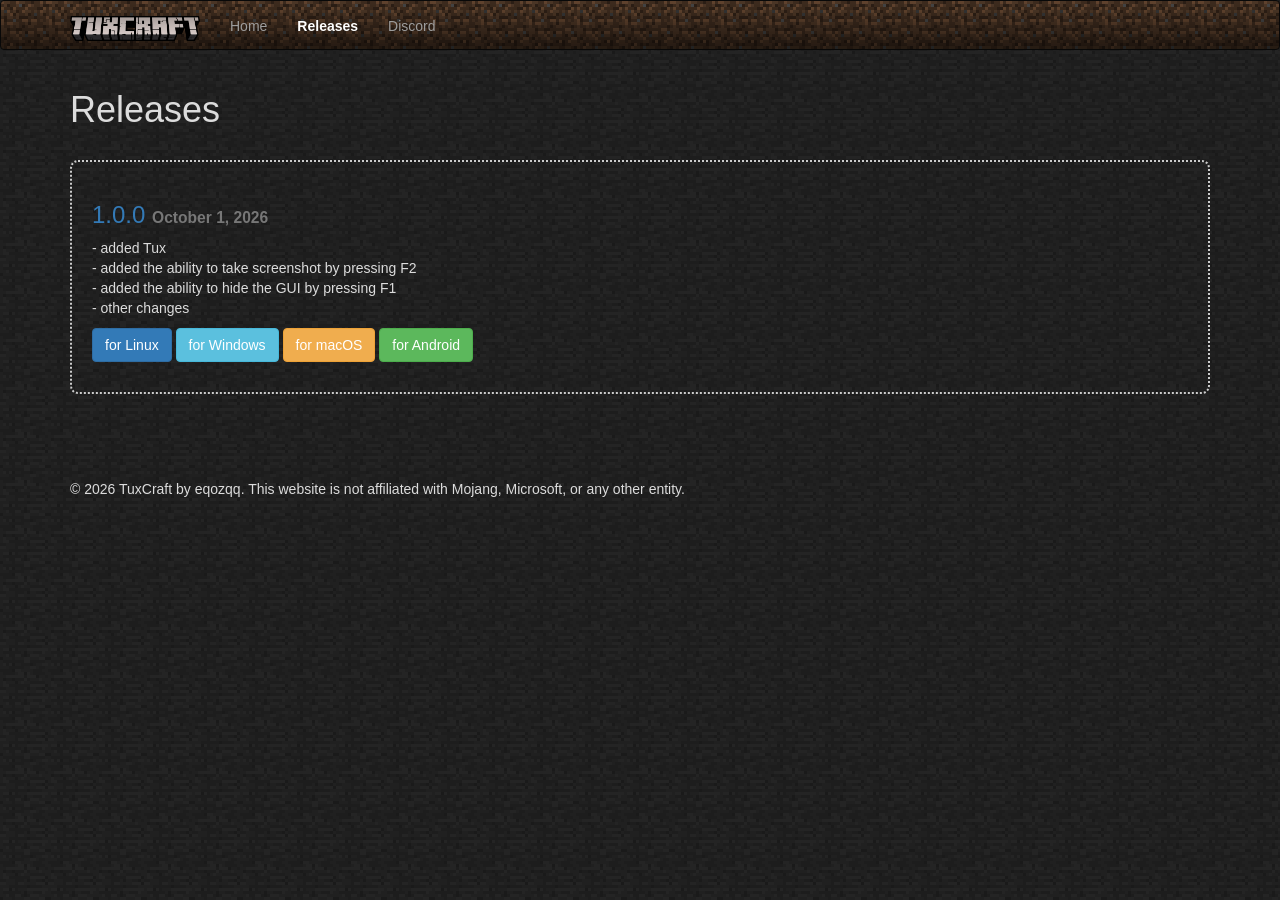
==== releases.html @ 9843fe74 "initial" ====
<!DOCTYPE html>
<html lang="en">

<head>
    <meta charset="UTF-8">
    <meta name="viewport" content="width=device-width, initial-scale=1.0">
    <title>Releases | TuxCraft</title>
    <link rel="stylesheet" href="css/bootstrap.min.css">
    <link rel="stylesheet" href="style.css">
    <link rel="shortcut icon" href="tux_icon.png" type="image/x-icon">
    <style>
        code {
            background-color: #333 !important;
            color: #dcdcdc !important;
        }

        .release-card {
            border: 2px dotted #ccc;
            padding: 20px;
            margin-bottom: 25px;
            border-radius: 8px;
        }
    </style>
</head>

<body>
    <nav class="navbar navbar-inverse">
        <div class="container">
            <div class="navbar-header">
                <button type="button" class="navbar-toggle collapsed" data-toggle="collapse"
                    data-target="#navbar-collapse" aria-expanded="false">
                    <span class="sr-only">Toggle navigation</span>
                    <span class="icon-bar"></span>
                    <span class="icon-bar"></span>
                    <span class="icon-bar"></span>
                </button>
                <a class="navbar-brand" href="index.html"><img src="logo.png" width="130px"></a>
            </div>
            <div class="collapse navbar-collapse" id="navbar-collapse">
                <ul class="nav navbar-nav">
                    <li><a href="index.html">Home</a></li>
                    <li class="active"><a href="releases.html">Releases</a></li>
                    <li><a href="https://discord.gg/4fv4RrTav4">Discord</a></li>
                </ul>
            </div>
        </div>
    </nav>
    <div class="container">

        <h1>Releases</h1><br>

        <div class="release-card">
            <h3 id="1.0.0"><a href="#1.0.0">1.0.0</a> <small><b>October 1, 2026</b></small></h3>
            <p>
                - added Tux<br>
                - added the ability to take screenshot by pressing F2<br>
                - added the ability to hide the GUI by pressing F1<br>
                - other changes<br>
            </p>
            <a href="https://github.com/TuxCraftPE/tuxcraft/releases/download/1.0.0/TuxCraft-Linux-x86_64.tar.gz" class="btn btn-primary" style="margin-bottom: 10px;">for Linux</a>
            <a href="https://github.com/TuxCraftPE/tuxcraft/releases/download/1.0.0/TuxCraft-Windows-x86_64.zip" class="btn btn-info" style="margin-bottom: 10px;">for Windows</a>
            <a href="https://github.com/TuxCraftPE/tuxcraft/releases/download/1.0.0/TuxCraft-macOS-arm64.tar.gz" class="btn btn-warning" style="margin-bottom: 10px;">for macOS</a>
            <a href="https://github.com/TuxCraftPE/tuxcraft/releases/download/1.0.0/TuxCraft-Android.apk" class="btn btn-success" style="margin-bottom: 10px;">for Android</a>
        </div>


    </div>
    <br><br><br>
    <iframe src="footer.html" style="width: 100%; height: 40px; border: none; overflow: hidden;"></iframe>
    <script src="js/jquery.min.js"></script>
    <script src="js/bootstrap.min.js"></script>
</body>

</html>
---- style.css ----
@font-face {
    font-family: 'Minecraft';
    src: url('minecraft.ttf') format('truetype');
}

body {
    background-image: url("bg.png") !important;
    background-color: #1b1b1b !important;
    color: #dcdcdc !important;
}

.navbar {
    background-image: url("nav_bg.png") !important;
    height: 48px !important;
}

.navbar-inverse .navbar-nav > .active > a {
    background-color: transparent !important;
    font-weight: bold;
}

.navbar-nav > .dropdown:hover > a, 
.navbar-nav > .dropdown.open > a {
    background-color: transparent !important;
}

.navbar-toggle {
    border-color: #ddd;
}

.navbar-toggle:hover,
.navbar-toggle:focus {
    background-color: #333;
}

.navbar-toggle .icon-bar {
    background-color: #ddd;
}

@media (max-width: 767px) {
    .navbar-collapse {
        background-color: rgba(34, 34, 34, 0.95) !important;
        border-top: 1px solid #333;
        margin-top: 10px;
        padding: 0;
        box-shadow: 0 4px 8px rgba(0, 0, 0, 0.3);
        backdrop-filter: blur(2px);
        -webkit-backdrop-filter: blur(2px);
        z-index: 9999 !important;
        position: relative;
    }
    
    .navbar-nav {
        margin: 0;
    }
    
    .navbar-nav > li > a {
        padding: 15px;
        border-bottom: 1px solid #333;
        background-color: rgba(34, 34, 34, 0.9) !important;
    }
    
    .navbar-nav > li > a:hover,
    .navbar-nav > li > a:focus {
        background-color: rgba(62, 52, 52, 0.9) !important;
    }
    
    .navbar-nav > li:last-child > a {
        border-bottom: none;
    }
}

.dropdown-menu {
    background-color: #1b1b1b !important;
    color: #dcdcdc !important;
    border: none !important;
}

.dropdown-menu > li > a {
    color: #dcdcdc !important;
}

.dropdown-menu > li > a:hover {
    background-color: rgb(62, 52, 52);
    color: #dcdcdc !important;
}

#youtube-grid .col-xs-6 {
    margin-bottom: 15px;
}

#youtube-grid > div {
    margin-bottom: 15px;
}

ul.news li p {
    font-size: 12px;
    color: grey;
    font-weight: 100;
}

ul.news li code {
    font-size: 12px;
    color: white;
    font-weight: 100;
    background-color: #444;
}
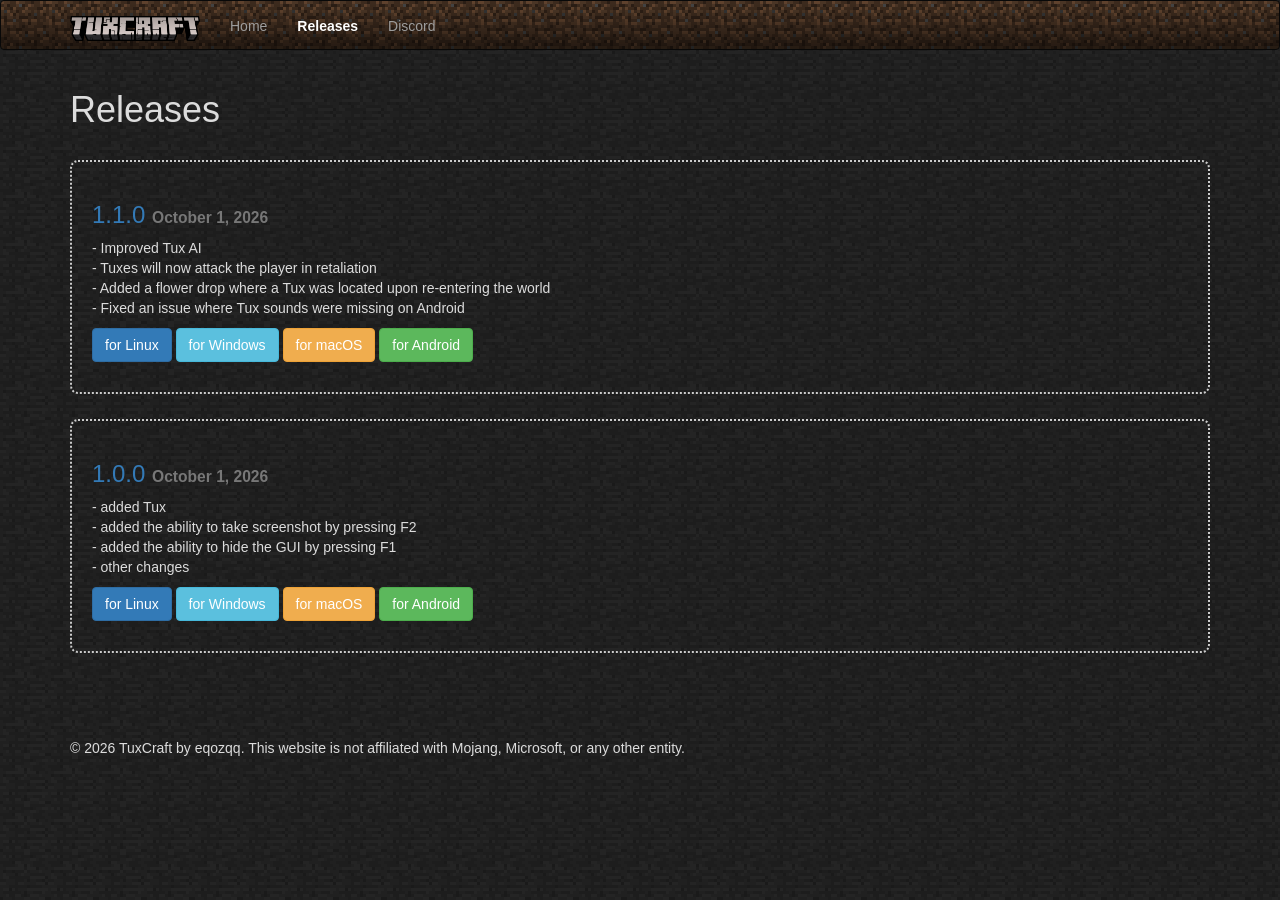
==== commit 2883f6f0: "1.1.0" ====
--- a/releases.html
+++ b/releases.html
@@ -50,6 +50,20 @@
         <h1>Releases</h1><br>
 
         <div class="release-card">
+            <h3 id="1.1.0"><a href="#1.1.0">1.1.0</a> <small><b>October 1, 2026</b></small></h3>
+            <p>
+                - Improved Tux AI<br>
+                - Tuxes will now attack the player in retaliation<br>
+                - Added a flower drop where a Tux was located upon re-entering the world<br>
+                - Fixed an issue where Tux sounds were missing on Android<br>
+            </p>
+            <a href="" class="btn btn-primary" style="margin-bottom: 10px;">for Linux</a>
+            <a href="" class="btn btn-info" style="margin-bottom: 10px;">for Windows</a>
+            <a href="" class="btn btn-warning" style="margin-bottom: 10px;">for macOS</a>
+            <a href="" class="btn btn-success" style="margin-bottom: 10px;">for Android</a>
+        </div>
+
+        <div class="release-card">
             <h3 id="1.0.0"><a href="#1.0.0">1.0.0</a> <small><b>October 1, 2026</b></small></h3>
             <p>
                 - added Tux<br>
@@ -57,10 +71,10 @@
                 - added the ability to hide the GUI by pressing F1<br>
                 - other changes<br>
             </p>
-            <a href="https://github.com/TuxCraftPE/tuxcraft/releases/download/1.0.0/TuxCraft-Linux-x86_64.tar.gz" class="btn btn-primary" style="margin-bottom: 10px;">for Linux</a>
-            <a href="https://github.com/TuxCraftPE/tuxcraft/releases/download/1.0.0/TuxCraft-Windows-x86_64.zip" class="btn btn-info" style="margin-bottom: 10px;">for Windows</a>
-            <a href="https://github.com/TuxCraftPE/tuxcraft/releases/download/1.0.0/TuxCraft-macOS-arm64.tar.gz" class="btn btn-warning" style="margin-bottom: 10px;">for macOS</a>
-            <a href="https://github.com/TuxCraftPE/tuxcraft/releases/download/1.0.0/TuxCraft-Android.apk" class="btn btn-success" style="margin-bottom: 10px;">for Android</a>
+            <a href="https://github.com/TuxCraftPE/tuxcraft/releases/download/1.1.0/TuxCraft-Linux-x86_64.tar.gz" class="btn btn-primary" style="margin-bottom: 10px;">for Linux</a>
+            <a href="https://github.com/TuxCraftPE/tuxcraft/releases/download/1.1.0/TuxCraft-Windows-x86_64.zip" class="btn btn-info" style="margin-bottom: 10px;">for Windows</a>
+            <a href="https://github.com/TuxCraftPE/tuxcraft/releases/download/1.1.0/TuxCraft-macOS-arm64.tar.gz" class="btn btn-warning" style="margin-bottom: 10px;">for macOS</a>
+            <a href="https://github.com/TuxCraftPE/tuxcraft/releases/download/1.1.0/TuxCraft-Android.apk" class="btn btn-success" style="margin-bottom: 10px;">for Android</a>
         </div>
 
 
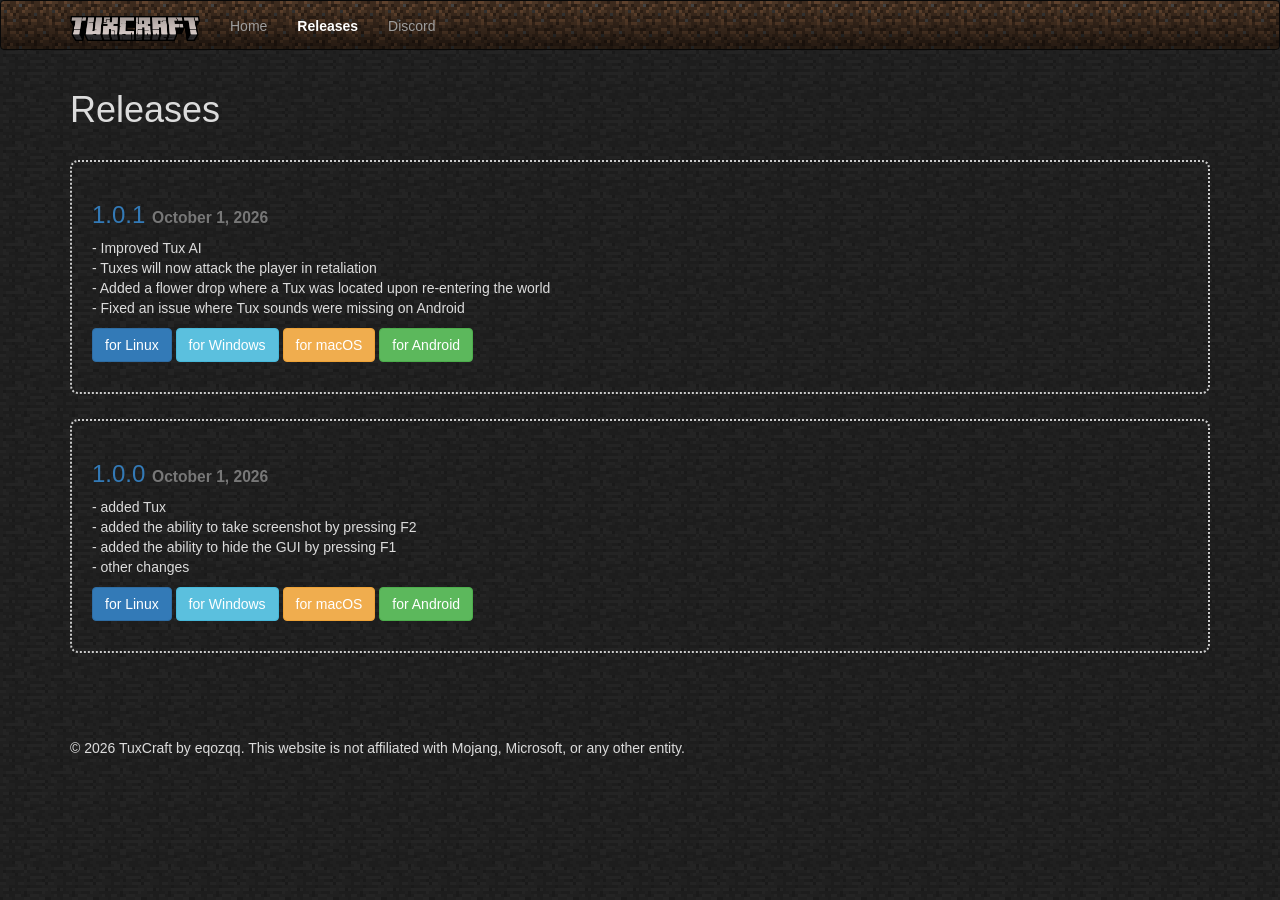
==== commit 4f5e43c5: "fix" ====
--- a/releases.html
+++ b/releases.html
@@ -50,17 +50,17 @@
         <h1>Releases</h1><br>
 
         <div class="release-card">
-            <h3 id="1.1.0"><a href="#1.1.0">1.1.0</a> <small><b>October 1, 2026</b></small></h3>
+            <h3 id="1.0.1"><a href="#1.0.1">1.0.1</a> <small><b>October 1, 2026</b></small></h3>
             <p>
                 - Improved Tux AI<br>
                 - Tuxes will now attack the player in retaliation<br>
                 - Added a flower drop where a Tux was located upon re-entering the world<br>
                 - Fixed an issue where Tux sounds were missing on Android<br>
             </p>
-            <a href="" class="btn btn-primary" style="margin-bottom: 10px;">for Linux</a>
-            <a href="" class="btn btn-info" style="margin-bottom: 10px;">for Windows</a>
-            <a href="" class="btn btn-warning" style="margin-bottom: 10px;">for macOS</a>
-            <a href="" class="btn btn-success" style="margin-bottom: 10px;">for Android</a>
+            <a href="https://github.com/TuxCraftPE/tuxcraft/releases/download/1.0.1/TuxCraft-Linux-x86_64.tar.gz" class="btn btn-primary" style="margin-bottom: 10px;">for Linux</a>
+            <a href="https://github.com/TuxCraftPE/tuxcraft/releases/download/1.0.1/TuxCraft-Windows-x86_64.zip" class="btn btn-info" style="margin-bottom: 10px;">for Windows</a>
+            <a href="https://github.com/TuxCraftPE/tuxcraft/releases/download/1.0.1/TuxCraft-macOS-arm64.tar.gz" class="btn btn-warning" style="margin-bottom: 10px;">for macOS</a>
+            <a href="https://github.com/TuxCraftPE/tuxcraft/releases/download/1.0.1/TuxCraft-Android.apk" class="btn btn-success" style="margin-bottom: 10px;">for Android</a>
         </div>
 
         <div class="release-card">
@@ -71,10 +71,10 @@
                 - added the ability to hide the GUI by pressing F1<br>
                 - other changes<br>
             </p>
-            <a href="https://github.com/TuxCraftPE/tuxcraft/releases/download/1.1.0/TuxCraft-Linux-x86_64.tar.gz" class="btn btn-primary" style="margin-bottom: 10px;">for Linux</a>
-            <a href="https://github.com/TuxCraftPE/tuxcraft/releases/download/1.1.0/TuxCraft-Windows-x86_64.zip" class="btn btn-info" style="margin-bottom: 10px;">for Windows</a>
-            <a href="https://github.com/TuxCraftPE/tuxcraft/releases/download/1.1.0/TuxCraft-macOS-arm64.tar.gz" class="btn btn-warning" style="margin-bottom: 10px;">for macOS</a>
-            <a href="https://github.com/TuxCraftPE/tuxcraft/releases/download/1.1.0/TuxCraft-Android.apk" class="btn btn-success" style="margin-bottom: 10px;">for Android</a>
+            <a href="https://github.com/TuxCraftPE/tuxcraft/releases/download/1.0.0/TuxCraft-Linux-x86_64.tar.gz" class="btn btn-primary" style="margin-bottom: 10px;">for Linux</a>
+            <a href="https://github.com/TuxCraftPE/tuxcraft/releases/download/1.0.0/TuxCraft-Windows-x86_64.zip" class="btn btn-info" style="margin-bottom: 10px;">for Windows</a>
+            <a href="https://github.com/TuxCraftPE/tuxcraft/releases/download/1.0.0/TuxCraft-macOS-arm64.tar.gz" class="btn btn-warning" style="margin-bottom: 10px;">for macOS</a>
+            <a href="https://github.com/TuxCraftPE/tuxcraft/releases/download/1.0.0/TuxCraft-Android.apk" class="btn btn-success" style="margin-bottom: 10px;">for Android</a>
         </div>
 
 
